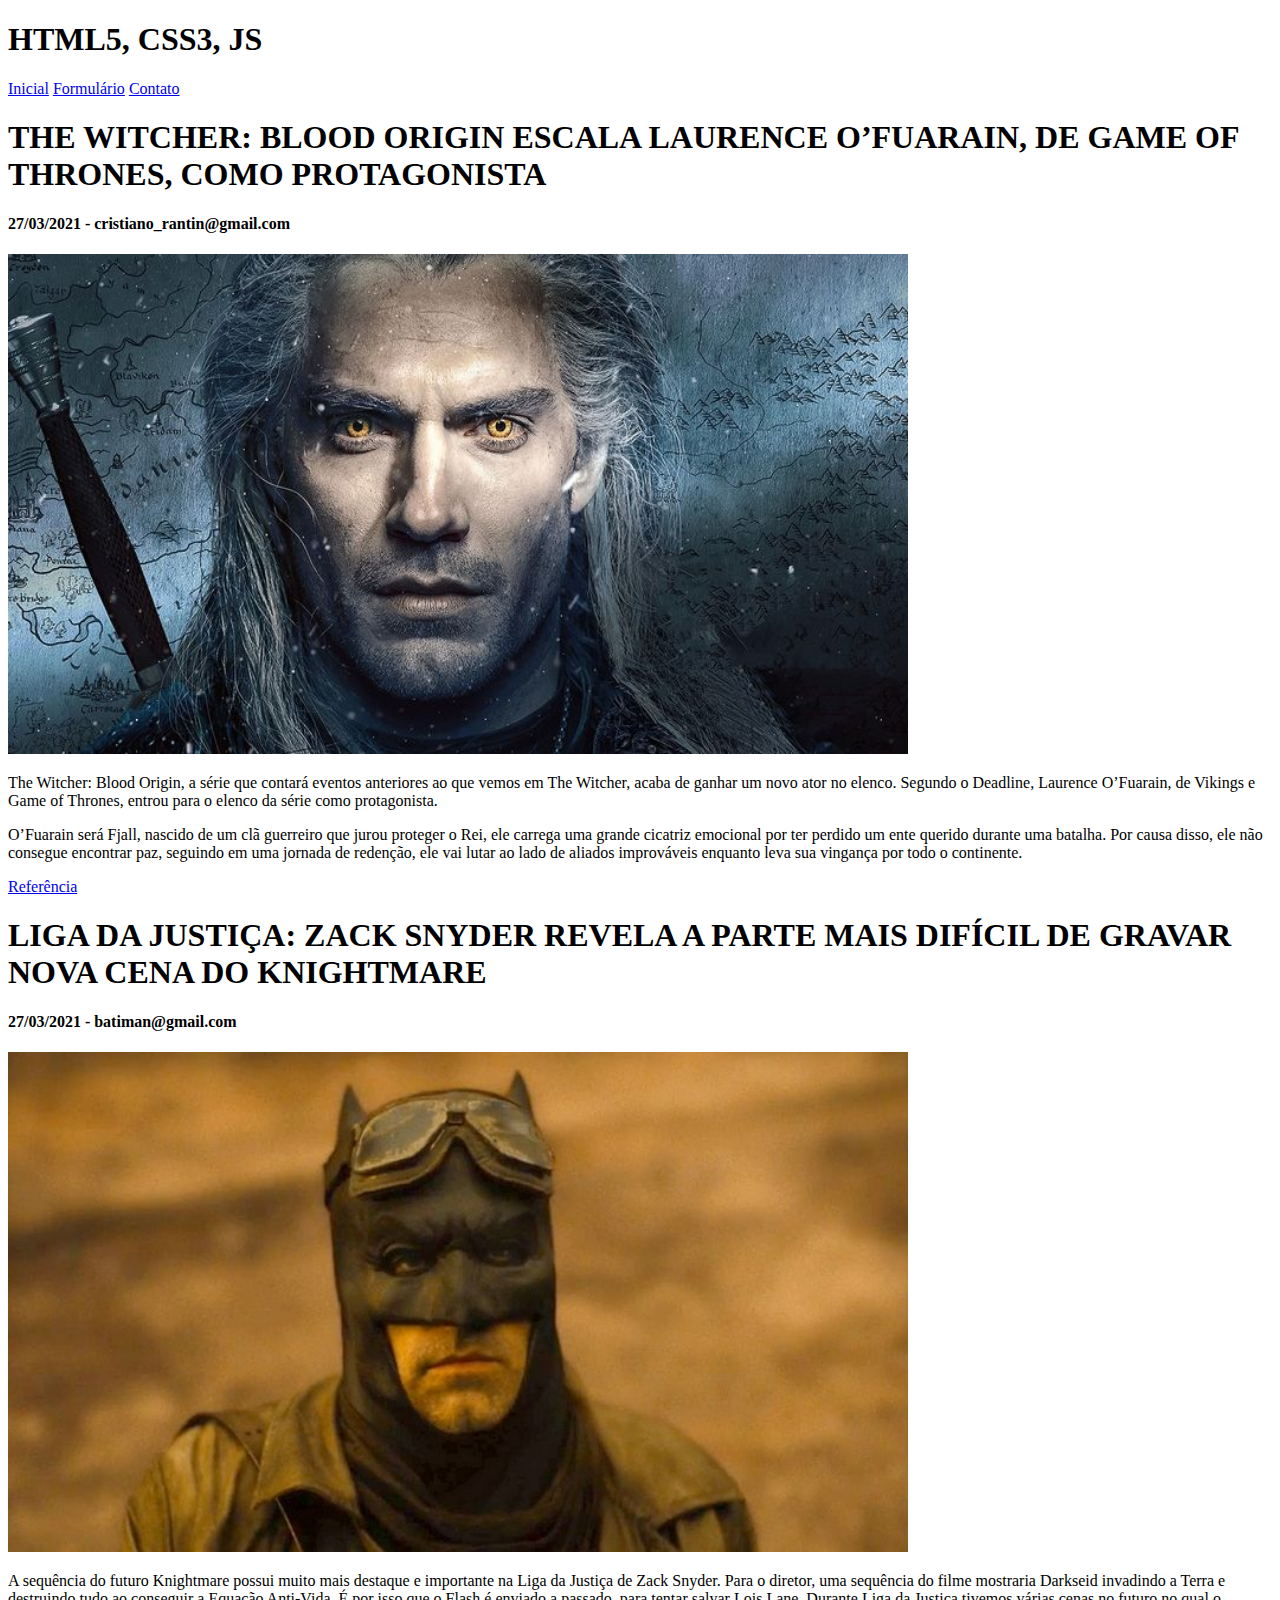
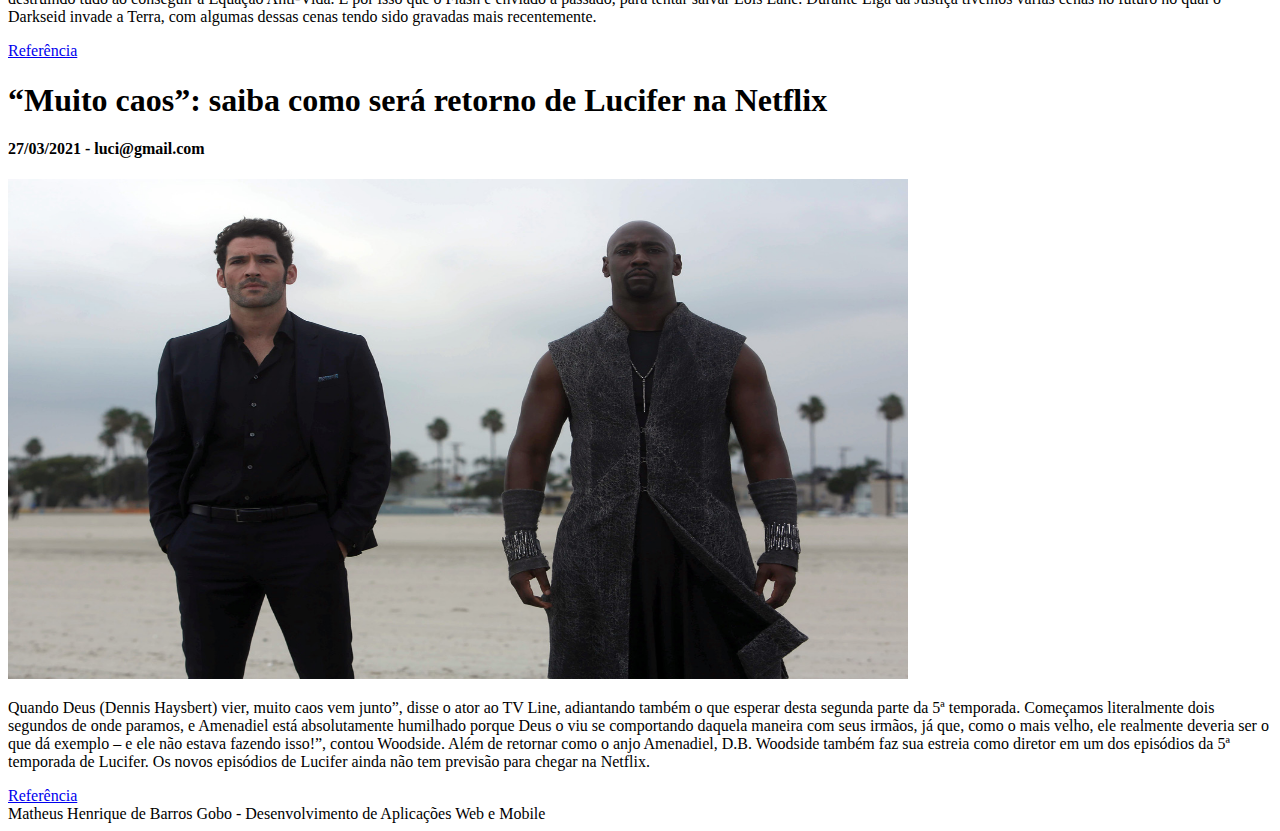
==== index.html @ 92b04f15 "first commit" ====
<!DOCTYPE html>
<html lang="en">

<head>
    <meta charset="UTF-8">
    <meta http-equiv="X-UA-Compatible" content="IE=edge">
    <meta name="viewport" content="width=device-width, initial-scale=1.0">
    <title>Atividade</title>
</head>

<body>
    <header>
        <h1>HTML5, CSS3, JS</h1>
    </header>

    <nav>
        <a href="#">Inicial</a>
        <a href="#">Formulário</a>
        <a href="#">Contato</a>
    </nav>

    <main>
        <article>
            <header>
                <h1>THE WITCHER: BLOOD ORIGIN ESCALA LAURENCE O’FUARAIN, DE GAME OF THRONES, COMO PROTAGONISTA</h1>
            </header>

            <h4>27/03/2021 - cristiano_rantin@gmail.com</h4>
            <img src="img/Artigo1.jpeg" width="900" height="500">
            <p>The Witcher: Blood Origin, a série que contará eventos anteriores ao que vemos em The Witcher, acaba de
                ganhar um novo ator no elenco. Segundo o Deadline, Laurence O’Fuarain, de Vikings e Game of Thrones,
                entrou para o elenco da série como protagonista.</p>
            <p>O’Fuarain será Fjall, nascido de um clã guerreiro que jurou proteger o Rei, ele carrega uma grande
                cicatriz emocional por ter perdido um ente querido durante uma batalha. Por causa disso, ele não
                consegue encontrar paz, seguindo em uma jornada de redenção, ele vai lutar ao lado de aliados
                improváveis enquanto leva sua vingança por todo o continente.</p>

            <a href="https://www.legiaodosherois.com.br/2021/the-witcher-blood-laurence-ofuarain-protagonista.html">Referência</a>
        </article>

        <article>
            <header>
                <h1>LIGA DA JUSTIÇA: ZACK SNYDER REVELA A PARTE MAIS DIFÍCIL DE GRAVAR NOVA CENA DO KNIGHTMARE</h1>
            </header>

            <h4>27/03/2021 - batiman@gmail.com</h4>
            <img src="img/Artigo2.jpeg" width="900" height="500">
            <p>A sequência do futuro Knightmare possui muito mais destaque e importante na Liga da Justiça de Zack
                Snyder. Para o diretor, uma sequência do filme mostraria Darkseid invadindo a Terra e destruindo tudo ao
                conseguir a Equação Anti-Vida. É por isso que o Flash é enviado a passado, para tentar salvar Lois Lane.
                Durante Liga da Justiça tivemos várias cenas no futuro no qual o Darkseid invade a Terra, com algumas
                dessas cenas tendo sido gravadas mais recentemente.</p>

            <a href="https://www.legiaodosherois.com.br/2021/liga-da-justica-zack-snyder-cena-knightmare-dificil.html">Referência</a>
        </article>

        <article>
            <header>
                <h1>“Muito caos”: saiba como será retorno de Lucifer na Netflix</h1>
            </header>

            <h4>27/03/2021 - luci@gmail.com</h4>
            <img src="img/Artigo3.jpeg" width="900" height="500">
            <p>Quando Deus (Dennis Haysbert) vier, muito caos vem junto”, disse o ator ao TV Line, adiantando também o
                que esperar desta segunda parte da 5ª temporada. Começamos literalmente dois segundos de onde paramos, e
                Amenadiel está absolutamente humilhado porque Deus o viu se comportando daquela maneira com seus irmãos,
                já que, como o mais velho, ele realmente deveria ser o que dá exemplo – e ele não estava fazendo isso!”,
                contou Woodside.

                Além de retornar como o anjo Amenadiel, D.B. Woodside também faz sua estreia como diretor em um dos
                episódios da 5ª temporada de Lucifer.

                Os novos episódios de Lucifer ainda não tem previsão para chegar na Netflix.</p>

            <a href="https://observatoriodocinema.uol.com.br/series-e-tv/2021/03/muito-caos-saiba-como-sera-retorno-de-lucifer-na-netflix">Referência</a>
        </article>
    </main>
    <footer>Matheus Henrique de Barros Gobo - Desenvolvimento de Aplicações Web e Mobile</footer>
</body>

</html>
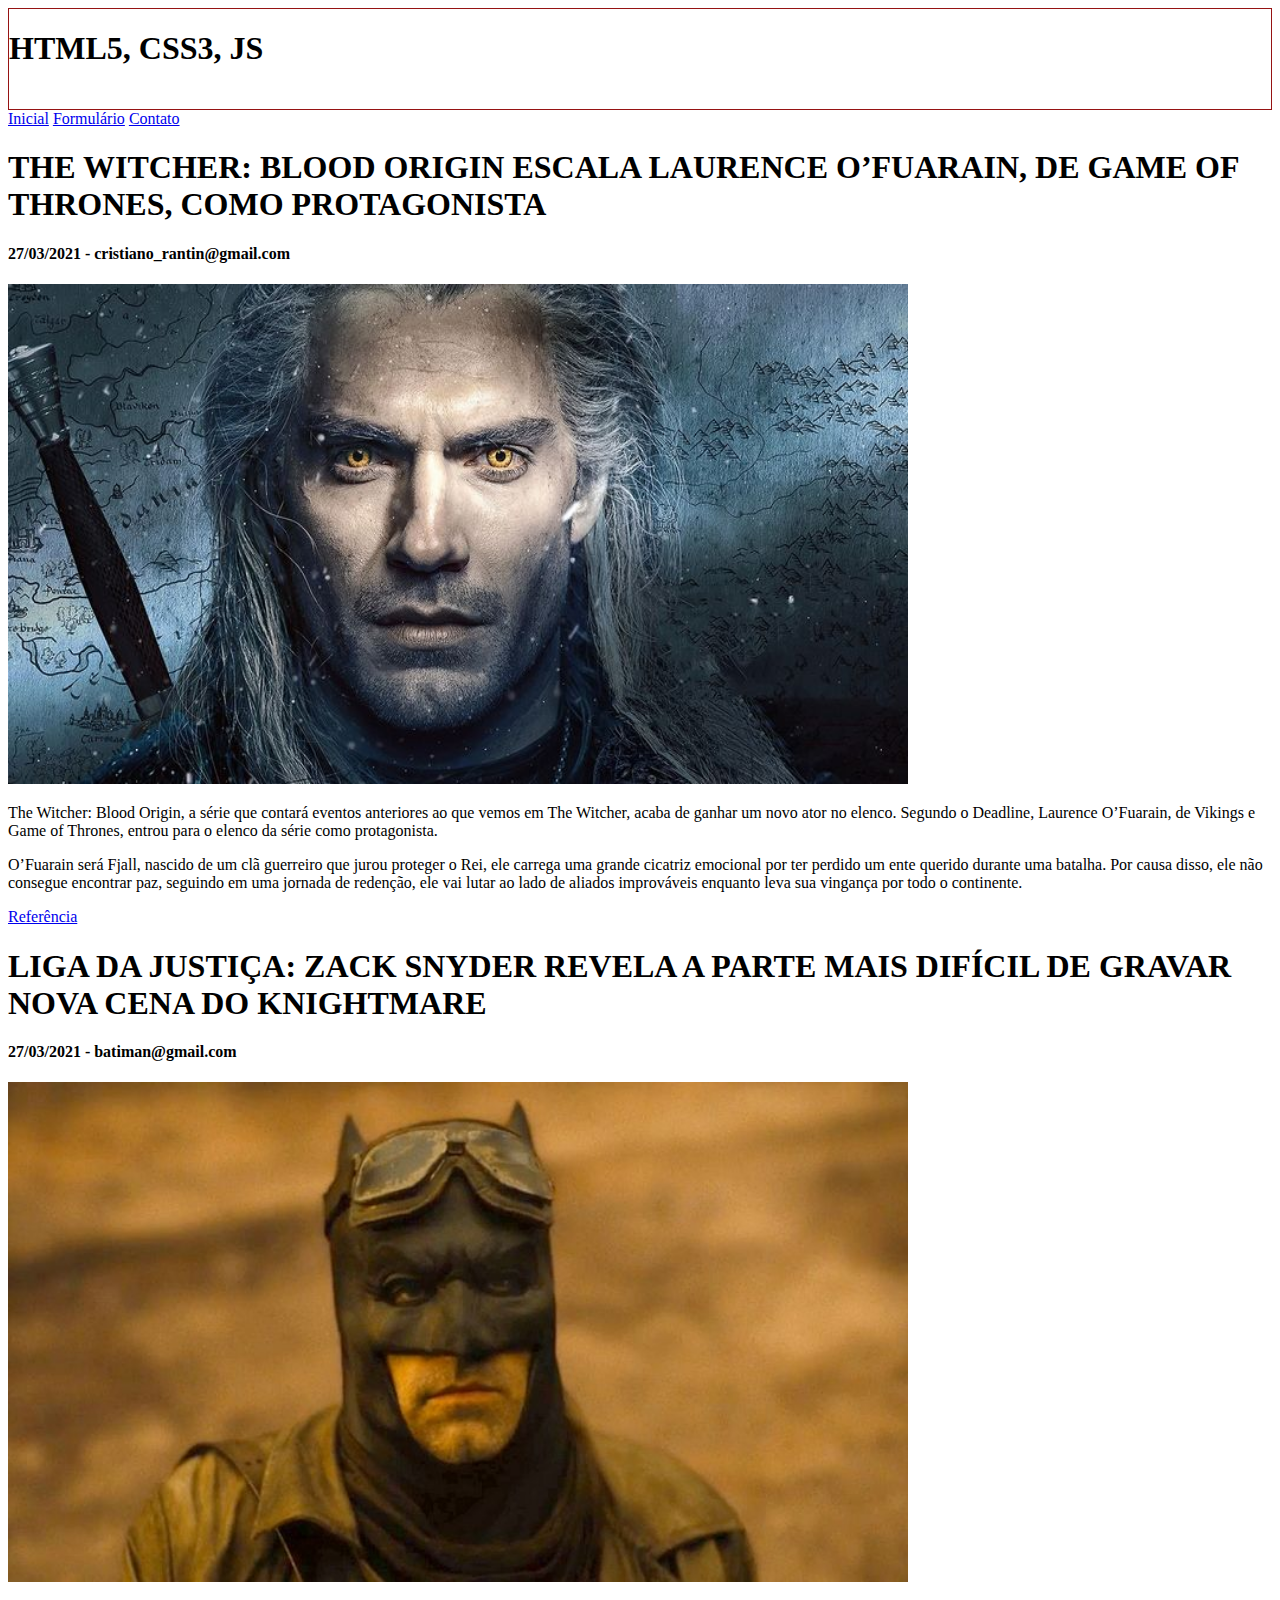
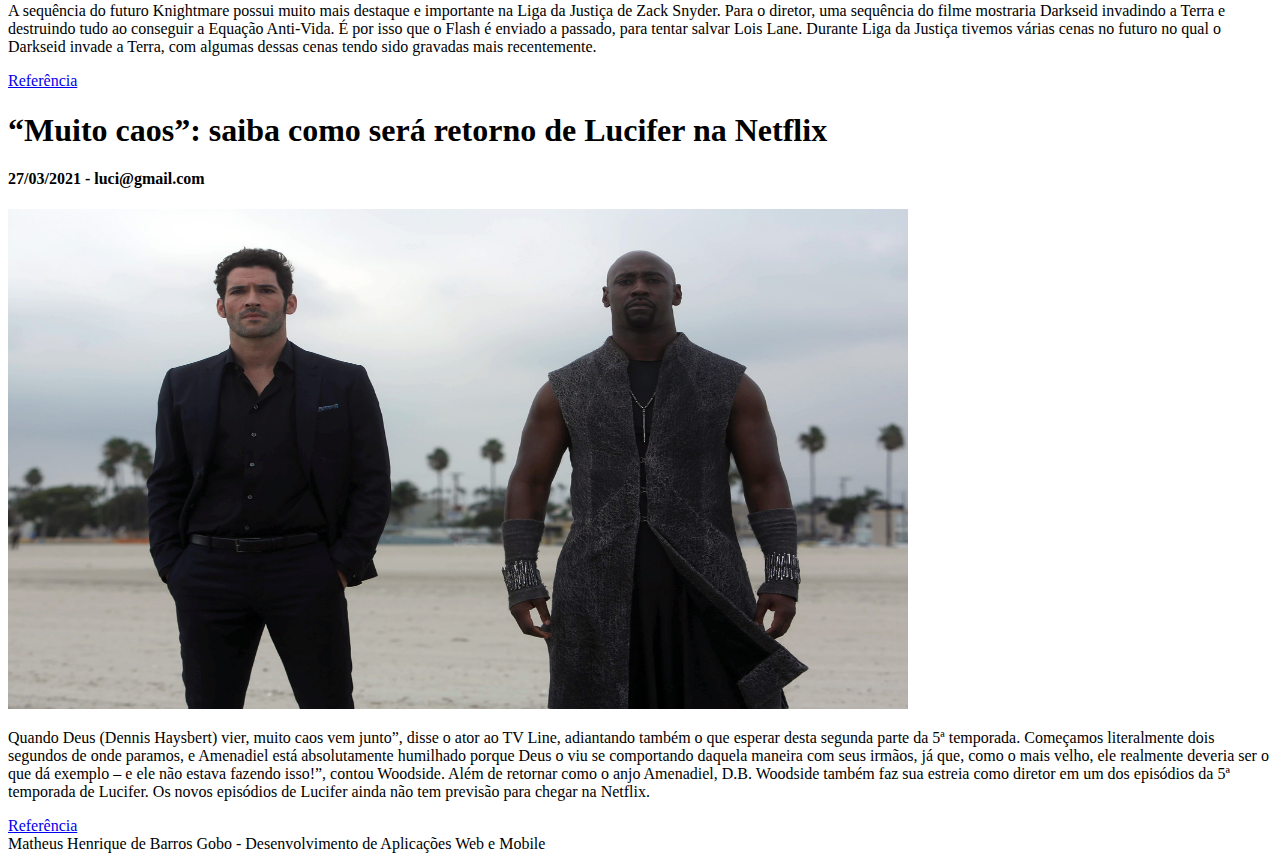
==== commit 08041834: "Segundo commit" ====
--- a/index.html
+++ b/index.html
@@ -9,14 +9,14 @@
 </head>
 
 <body>
-    <header>
+    <header style="border: 1px solid rgb(150, 19, 19); height: 100px;">
         <h1>HTML5, CSS3, JS</h1>
     </header>
 
     <nav>
         <a href="#">Inicial</a>
-        <a href="#">Formulário</a>
-        <a href="#">Contato</a>
+        <a href="pages/formulario.html">Formulário</a>
+        <a href="pages/contato.html">Contato</a>
     </nav>
 
     <main>
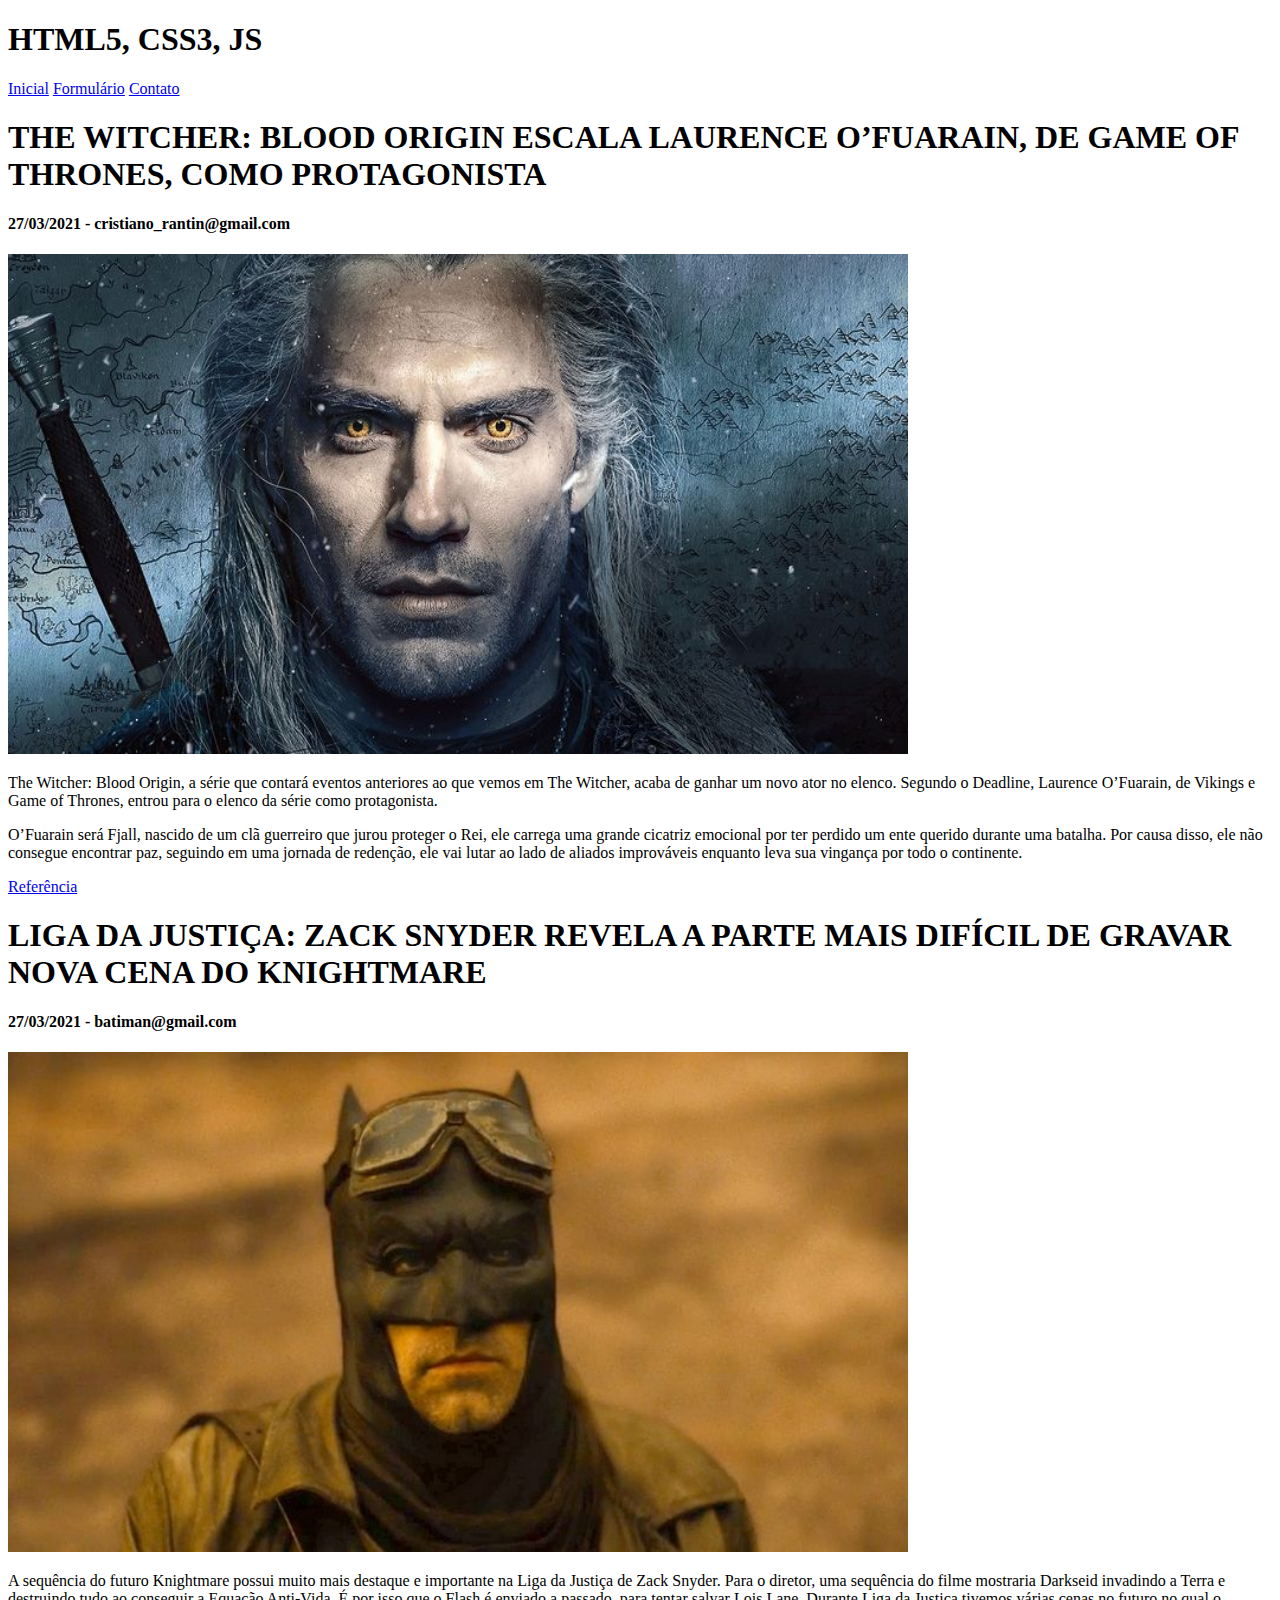
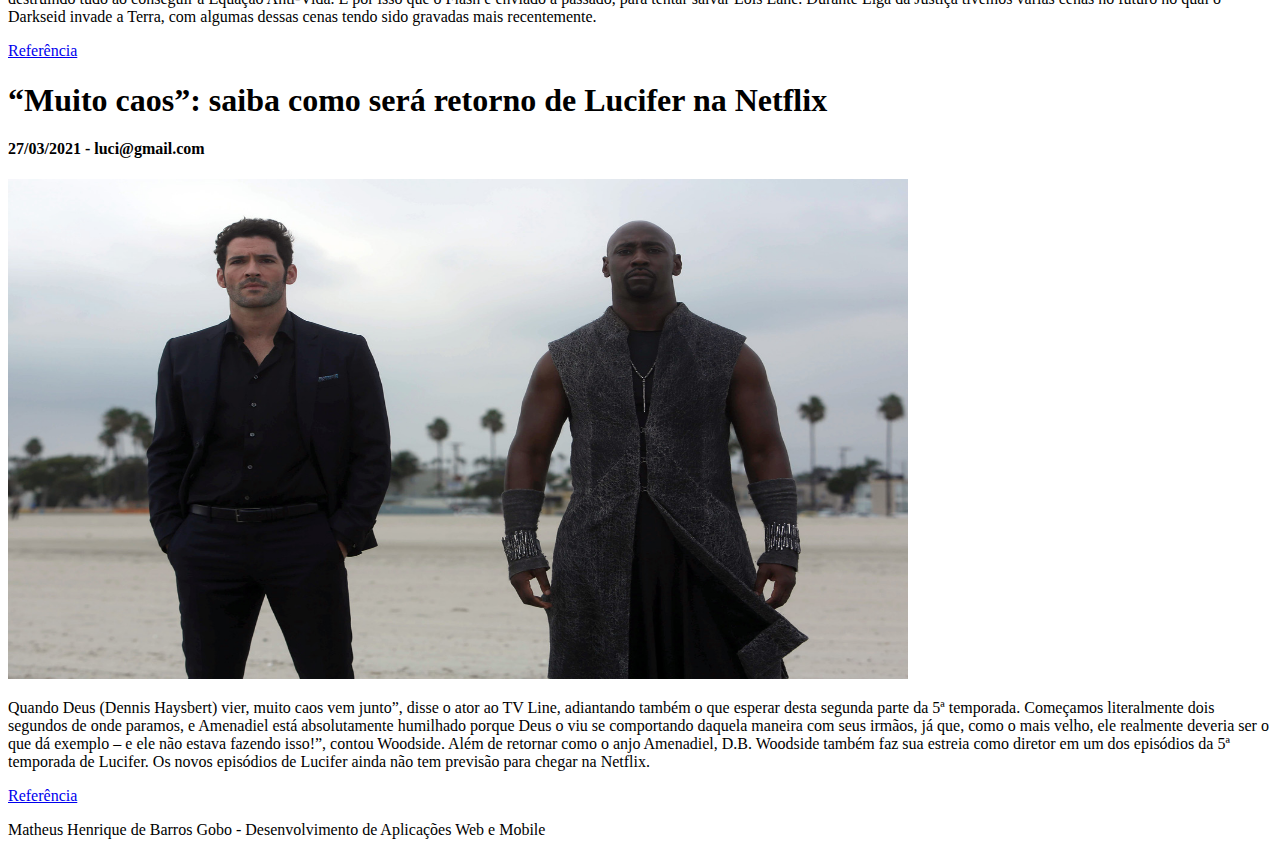
==== commit c2a18588: "Criação do Formulário" ====
--- a/index.html
+++ b/index.html
@@ -9,7 +9,7 @@
 </head>
 
 <body>
-    <header style="border: 1px solid rgb(150, 19, 19); height: 100px;">
+    <header>
         <h1>HTML5, CSS3, JS</h1>
     </header>
 
@@ -35,7 +35,7 @@
                 consegue encontrar paz, seguindo em uma jornada de redenção, ele vai lutar ao lado de aliados
                 improváveis enquanto leva sua vingança por todo o continente.</p>
 
-            <a href="https://www.legiaodosherois.com.br/2021/the-witcher-blood-laurence-ofuarain-protagonista.html">Referência</a>
+            <p><a href="https://www.legiaodosherois.com.br/2021/the-witcher-blood-laurence-ofuarain-protagonista.html" target="_blank">Referência</a></p>
         </article>
 
         <article>
@@ -51,7 +51,7 @@
                 Durante Liga da Justiça tivemos várias cenas no futuro no qual o Darkseid invade a Terra, com algumas
                 dessas cenas tendo sido gravadas mais recentemente.</p>
 
-            <a href="https://www.legiaodosherois.com.br/2021/liga-da-justica-zack-snyder-cena-knightmare-dificil.html">Referência</a>
+            <p><a href="https://www.legiaodosherois.com.br/2021/liga-da-justica-zack-snyder-cena-knightmare-dificil.html" target="_blank">Referência</a></p>
         </article>
 
         <article>
@@ -72,7 +72,7 @@
 
                 Os novos episódios de Lucifer ainda não tem previsão para chegar na Netflix.</p>
 
-            <a href="https://observatoriodocinema.uol.com.br/series-e-tv/2021/03/muito-caos-saiba-como-sera-retorno-de-lucifer-na-netflix">Referência</a>
+            <p><a href="https://observatoriodocinema.uol.com.br/series-e-tv/2021/03/muito-caos-saiba-como-sera-retorno-de-lucifer-na-netflix" target="_blank">Referência</a></p>
         </article>
     </main>
     <footer>Matheus Henrique de Barros Gobo - Desenvolvimento de Aplicações Web e Mobile</footer>
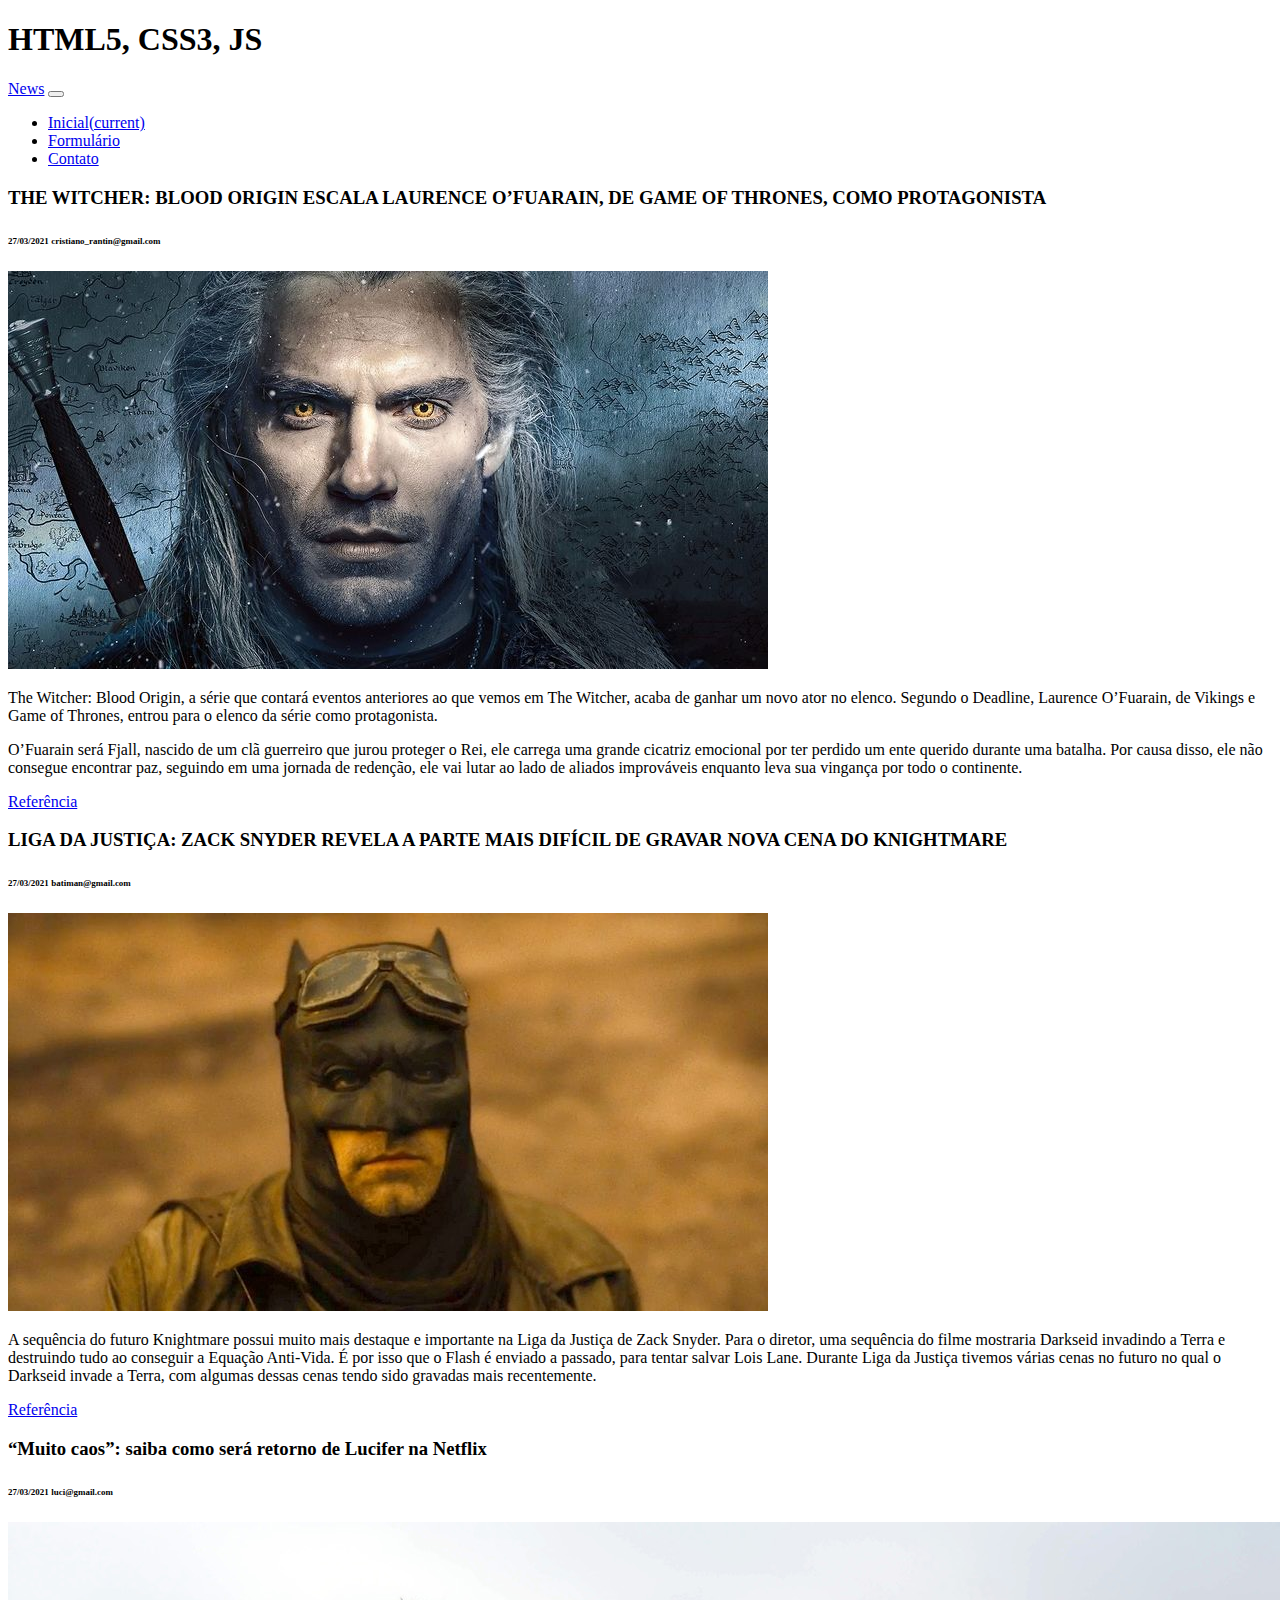
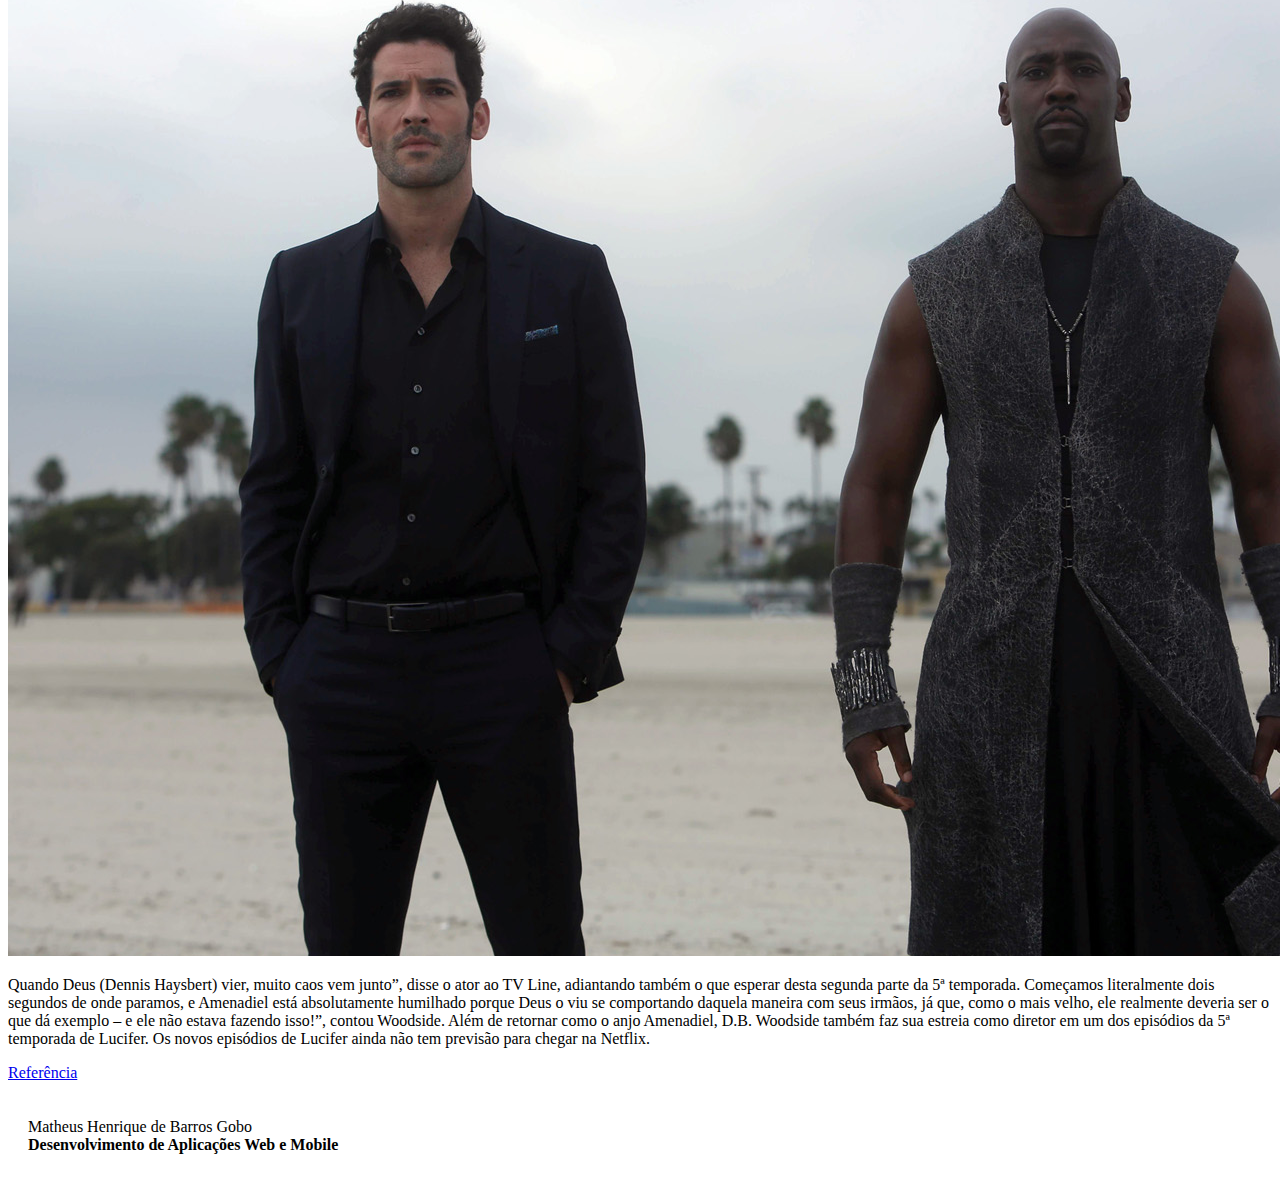
==== commit 53e82229: "adicionando bootstrap" ====
--- a/index.html
+++ b/index.html
@@ -5,77 +5,172 @@
     <meta charset="UTF-8">
     <meta http-equiv="X-UA-Compatible" content="IE=edge">
     <meta name="viewport" content="width=device-width, initial-scale=1.0">
+    <link rel="stylesheet" href="https://necolas.github.io/normalize.css/latest/normalize.css">
+    <link rel="stylesheet" href="https://cdn.jsdelivr.net/npm/bootstrap@4.6.0/dist/css/bootstrap.min.css"
+        integrity="sha384-B0vP5xmATw1+K9KRQjQERJvTumQW0nPEzvF6L/Z6nronJ3oUOFUFpCjEUQouq2+l" crossorigin="anonymous">
+    <link href="css/style.css" rel="stylesheet">
     <title>Atividade</title>
 </head>
 
 <body>
-    <header>
-        <h1>HTML5, CSS3, JS</h1>
-    </header>
+    <div class="jumbotron jumbotron-fluid">
+        <div class="container">
+            <h1 class="display-4">HTML5, CSS3, JS</h1>
+        </div>
+    </div>
 
-    <nav>
-        <a href="#">Inicial</a>
-        <a href="pages/formulario.html">Formulário</a>
-        <a href="pages/contato.html">Contato</a>
+    <nav class="navbar navbar-expand-lg navbar-dark bg-dark">
+        <a class="navbar-brand" href="index.html">News</a>
+        <button class="navbar-toggler" type="button"
+            data-toggle="collapse" data-target="#navbarNav" aria-controls="navbarNav" aria-expanded="false"
+            aria-label="Toggle navigation">
+            <span class="navbar-toggler-icon"></span>
+        </button>
+        <div class="collapse navbar-collapse" id="navbarNav">
+            <ul class="navbar-nav">
+                <li class="nav-item active">
+                    <a class="nav-link" href="index.html">Inicial<span class="sr-only">(current)</span></a>
+                </li>
+                <li class="nav-item">
+                    <a class="nav-link" href="pages/formulario.html">Formulário</a>
+                </li>
+                <li class="nav-item">
+                    <a class="nav-link" href="pages/contato.html">Contato</a>
+                </li>
+            </ul>
+        </div>
     </nav>
 
     <main>
-        <article>
-            <header>
-                <h1>THE WITCHER: BLOOD ORIGIN ESCALA LAURENCE O’FUARAIN, DE GAME OF THRONES, COMO PROTAGONISTA</h1>
-            </header>
+        <div class="container-fluid p-3 my-1 bg-dark text-white">
+            <div class="row">
+                <div class="col-lg-4">
+                    <article>
+                        <header>
+                            <h3>THE WITCHER: BLOOD ORIGIN ESCALA LAURENCE O’FUARAIN, DE GAME OF THRONES, COMO
+                                PROTAGONISTA
+                            </h3>
+                        </header>
 
-            <h4>27/03/2021 - cristiano_rantin@gmail.com</h4>
-            <img src="img/Artigo1.jpeg" width="900" height="500">
-            <p>The Witcher: Blood Origin, a série que contará eventos anteriores ao que vemos em The Witcher, acaba de
-                ganhar um novo ator no elenco. Segundo o Deadline, Laurence O’Fuarain, de Vikings e Game of Thrones,
-                entrou para o elenco da série como protagonista.</p>
-            <p>O’Fuarain será Fjall, nascido de um clã guerreiro que jurou proteger o Rei, ele carrega uma grande
-                cicatriz emocional por ter perdido um ente querido durante uma batalha. Por causa disso, ele não
-                consegue encontrar paz, seguindo em uma jornada de redenção, ele vai lutar ao lado de aliados
-                improváveis enquanto leva sua vingança por todo o continente.</p>
+                        <h6>
+                            <small class="font-weight-bolder">27/03/2021</small>
+                            <small class="float-right">cristiano_rantin@gmail.com</small>
+                        </h6>
 
-            <p><a href="https://www.legiaodosherois.com.br/2021/the-witcher-blood-laurence-ofuarain-protagonista.html" target="_blank">Referência</a></p>
-        </article>
+                        <img src="img/Artigo1.jpeg" class="img-fluid">
 
-        <article>
-            <header>
-                <h1>LIGA DA JUSTIÇA: ZACK SNYDER REVELA A PARTE MAIS DIFÍCIL DE GRAVAR NOVA CENA DO KNIGHTMARE</h1>
-            </header>
+                        <p>The Witcher: Blood Origin, a série que contará eventos anteriores ao que vemos em The
+                            Witcher,
+                            acaba
+                            de
+                            ganhar um novo ator no elenco. Segundo o Deadline, Laurence O’Fuarain, de Vikings e Game of
+                            Thrones,
+                            entrou para o elenco da série como protagonista.</p>
+                        <p>O’Fuarain será Fjall, nascido de um clã guerreiro que jurou proteger o Rei, ele carrega uma
+                            grande
+                            cicatriz emocional por ter perdido um ente querido durante uma batalha. Por causa disso, ele
+                            não
+                            consegue encontrar paz, seguindo em uma jornada de redenção, ele vai lutar ao lado de
+                            aliados
+                            improváveis enquanto leva sua vingança por todo o continente.</p>
+                        <footer>
+                            <p><a class="btn btn-secondary btn-sm"
+                                    href="https://www.legiaodosherois.com.br/2021/the-witcher-blood-laurence-ofuarain-protagonista.html"
+                                    target="_blank">Referência</a></p>
+                        </footer>
+                    </article>
+                </div>
+                <div class="col-lg-4">
+                    <article>
+                        <header>
+                            <h3>LIGA DA JUSTIÇA: ZACK SNYDER REVELA A PARTE MAIS DIFÍCIL DE GRAVAR NOVA CENA DO
+                                KNIGHTMARE
+                            </h3>
+                        </header>
 
-            <h4>27/03/2021 - batiman@gmail.com</h4>
-            <img src="img/Artigo2.jpeg" width="900" height="500">
-            <p>A sequência do futuro Knightmare possui muito mais destaque e importante na Liga da Justiça de Zack
-                Snyder. Para o diretor, uma sequência do filme mostraria Darkseid invadindo a Terra e destruindo tudo ao
-                conseguir a Equação Anti-Vida. É por isso que o Flash é enviado a passado, para tentar salvar Lois Lane.
-                Durante Liga da Justiça tivemos várias cenas no futuro no qual o Darkseid invade a Terra, com algumas
-                dessas cenas tendo sido gravadas mais recentemente.</p>
+                        <h6>
+                            <small class="font-weight-bolder">27/03/2021</small>
+                            <small class="float-right">batiman@gmail.com</small>
+                        </h6>
 
-            <p><a href="https://www.legiaodosherois.com.br/2021/liga-da-justica-zack-snyder-cena-knightmare-dificil.html" target="_blank">Referência</a></p>
-        </article>
+                        <img src="img/Artigo2.jpeg" class="img-fluid">
+                        <p>A sequência do futuro Knightmare possui muito mais destaque e importante na Liga da Justiça
+                            de
+                            Zack
+                            Snyder. Para o diretor, uma sequência do filme mostraria Darkseid invadindo a Terra e
+                            destruindo
+                            tudo ao
+                            conseguir a Equação Anti-Vida. É por isso que o Flash é enviado a passado, para tentar
+                            salvar
+                            Lois
+                            Lane.
+                            Durante Liga da Justiça tivemos várias cenas no futuro no qual o Darkseid invade a Terra,
+                            com
+                            algumas
+                            dessas cenas tendo sido gravadas mais recentemente.</p>
+                        <footer>
+                            <p><a class="btn btn-secondary btn-sm"
+                                    href="https://www.legiaodosherois.com.br/2021/liga-da-justica-zack-snyder-cena-knightmare-dificil.html"
+                                    target="_blank">Referência</a></p>
+                        </footer>
+                    </article>
+                </div>
+                <div class="col-lg-4">
+                    <article>
+                        <header>
+                            <h3>“Muito caos”: saiba como será retorno de Lucifer na Netflix</h3>
+                        </header>
 
-        <article>
-            <header>
-                <h1>“Muito caos”: saiba como será retorno de Lucifer na Netflix</h1>
-            </header>
+                        <h6>
+                            <small class="font-weight-bolder">27/03/2021</small>
+                            <small class="float-right">luci@gmail.com</small>
+                        </h6>
 
-            <h4>27/03/2021 - luci@gmail.com</h4>
-            <img src="img/Artigo3.jpeg" width="900" height="500">
-            <p>Quando Deus (Dennis Haysbert) vier, muito caos vem junto”, disse o ator ao TV Line, adiantando também o
-                que esperar desta segunda parte da 5ª temporada. Começamos literalmente dois segundos de onde paramos, e
-                Amenadiel está absolutamente humilhado porque Deus o viu se comportando daquela maneira com seus irmãos,
-                já que, como o mais velho, ele realmente deveria ser o que dá exemplo – e ele não estava fazendo isso!”,
-                contou Woodside.
+                        <img src="img/Artigo3.jpeg" class="img-fluid">
+                        <p>Quando Deus (Dennis Haysbert) vier, muito caos vem junto”, disse o ator ao TV Line,
+                            adiantando
+                            também
+                            o
+                            que esperar desta segunda parte da 5ª temporada. Começamos literalmente dois segundos de
+                            onde
+                            paramos, e
+                            Amenadiel está absolutamente humilhado porque Deus o viu se comportando daquela maneira com
+                            seus
+                            irmãos,
+                            já que, como o mais velho, ele realmente deveria ser o que dá exemplo – e ele não estava
+                            fazendo
+                            isso!”,
+                            contou Woodside.
 
-                Além de retornar como o anjo Amenadiel, D.B. Woodside também faz sua estreia como diretor em um dos
-                episódios da 5ª temporada de Lucifer.
+                            Além de retornar como o anjo Amenadiel, D.B. Woodside também faz sua estreia como diretor em
+                            um
+                            dos
+                            episódios da 5ª temporada de Lucifer.
 
-                Os novos episódios de Lucifer ainda não tem previsão para chegar na Netflix.</p>
+                            Os novos episódios de Lucifer ainda não tem previsão para chegar na Netflix.</p>
+                        <footer>
+                            <p><a class="btn btn-secondary btn-sm"
+                                    href="https://observatoriodocinema.uol.com.br/series-e-tv/2021/03/muito-caos-saiba-como-sera-retorno-de-lucifer-na-netflix"
+                                    target="_blank">Referência</a></p>
+                        </footer>
+                    </article>
+                </div>
+            </div>
+        </div>
+    </main>
 
-            <p><a href="https://observatoriodocinema.uol.com.br/series-e-tv/2021/03/muito-caos-saiba-como-sera-retorno-de-lucifer-na-netflix" target="_blank">Referência</a></p>
-        </article>
-    </main>
-    <footer>Matheus Henrique de Barros Gobo - Desenvolvimento de Aplicações Web e Mobile</footer>
+    <footer class="jumbotron jumbotron-fluid">
+        <div class="container"></div>
+        <div>Matheus Henrique de Barros Gobo</div>
+        <strong>Desenvolvimento de Aplicações Web e Mobile</strong>
+    </footer>
+
+    <script src="https://code.jquery.com/jquery-3.5.1.slim.min.js"
+        integrity="sha384-DfXdz2htPH0lsSSs5nCTpuj/zy4C+OGpamoFVy38MVBnE+IbbVYUew+OrCXaRkfj"
+        crossorigin="anonymous"></script>
+    <script src="https://cdn.jsdelivr.net/npm/bootstrap@4.6.0/dist/js/bootstrap.bundle.min.js"
+        integrity="sha384-Piv4xVNRyMGpqkS2by6br4gNJ7DXjqk09RmUpJ8jgGtD7zP9yug3goQfGII0yAns"
+        crossorigin="anonymous"></script>
 </body>
 
 </html>--- a/css/style.css
+++ b/css/style.css
@@ -0,0 +1,11 @@
+.jumbotron {
+  margin: 0;
+}
+
+footer.jumbotron {
+  padding: 20px;
+}
+
+.custom-file-input:lang(en) ~ .custom-file-label::after {
+  content: "Procurar";
+}/*# sourceMappingURL=style.css.map */